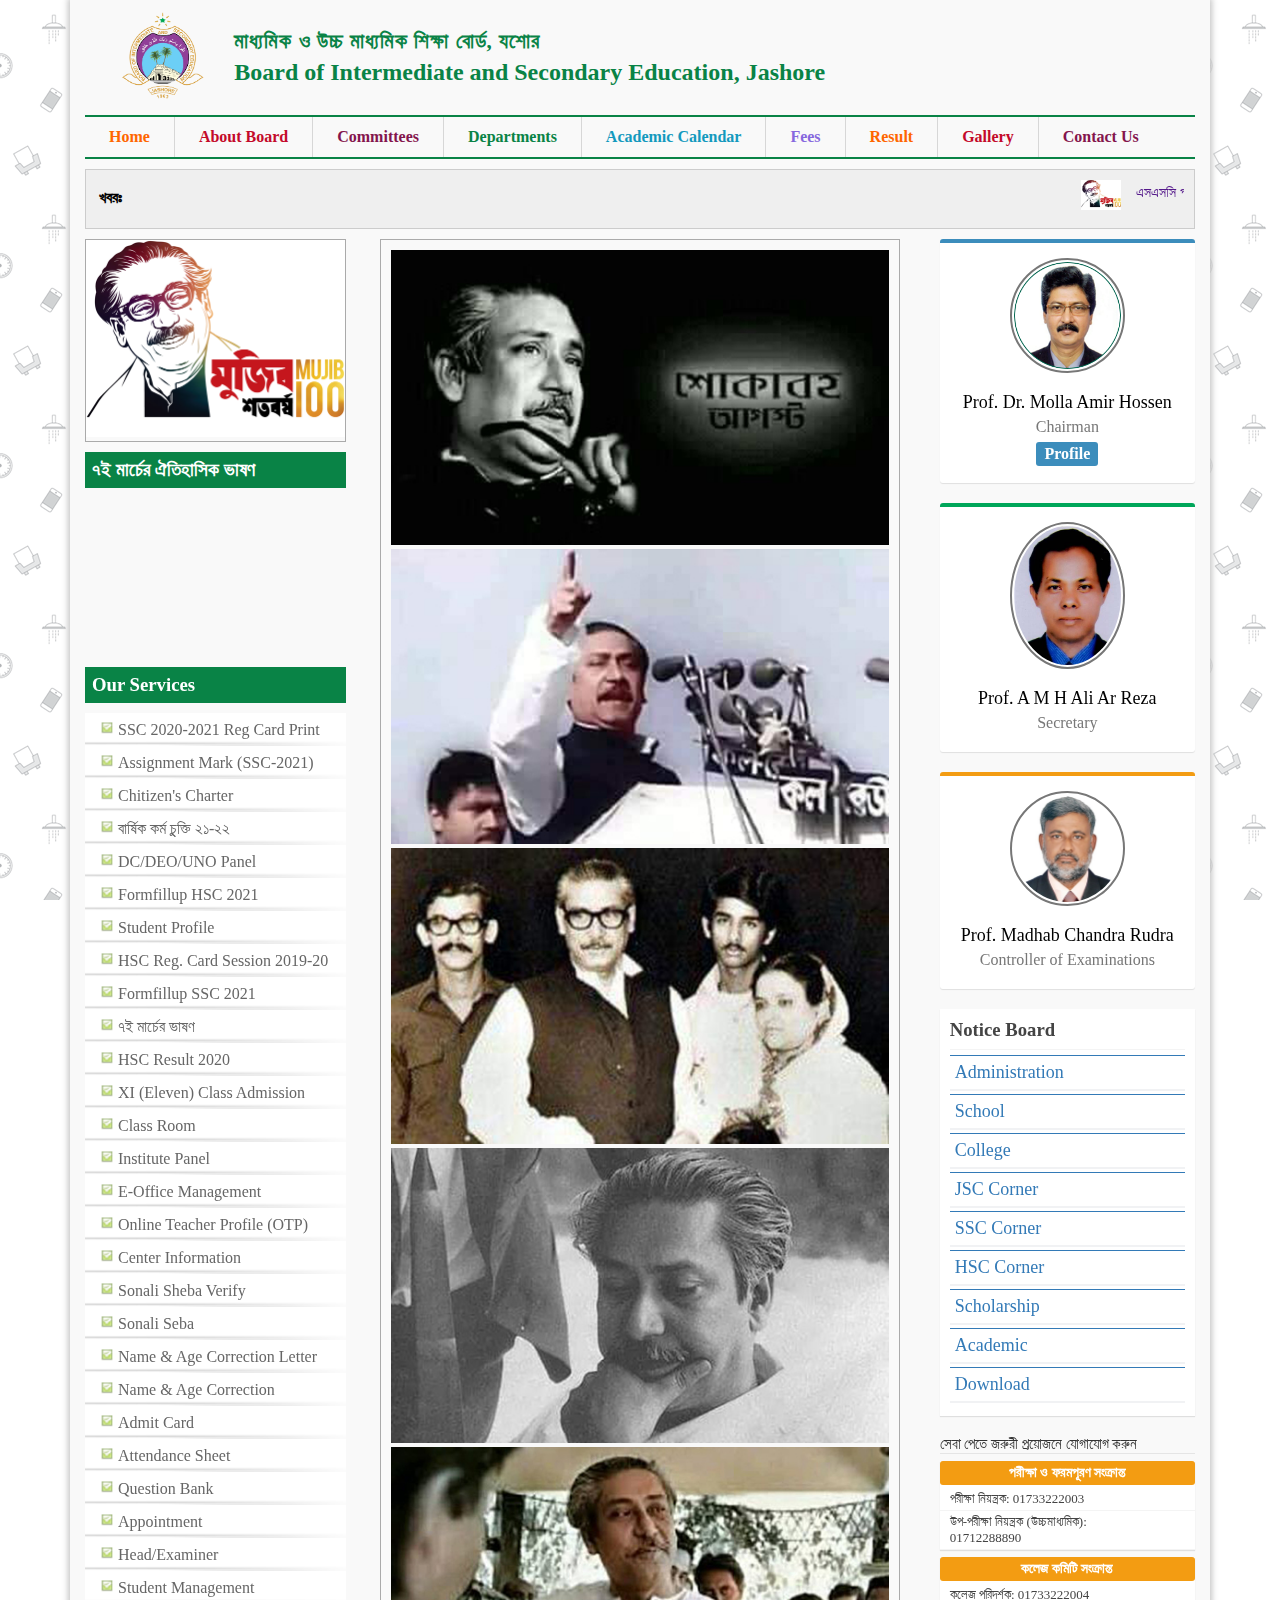
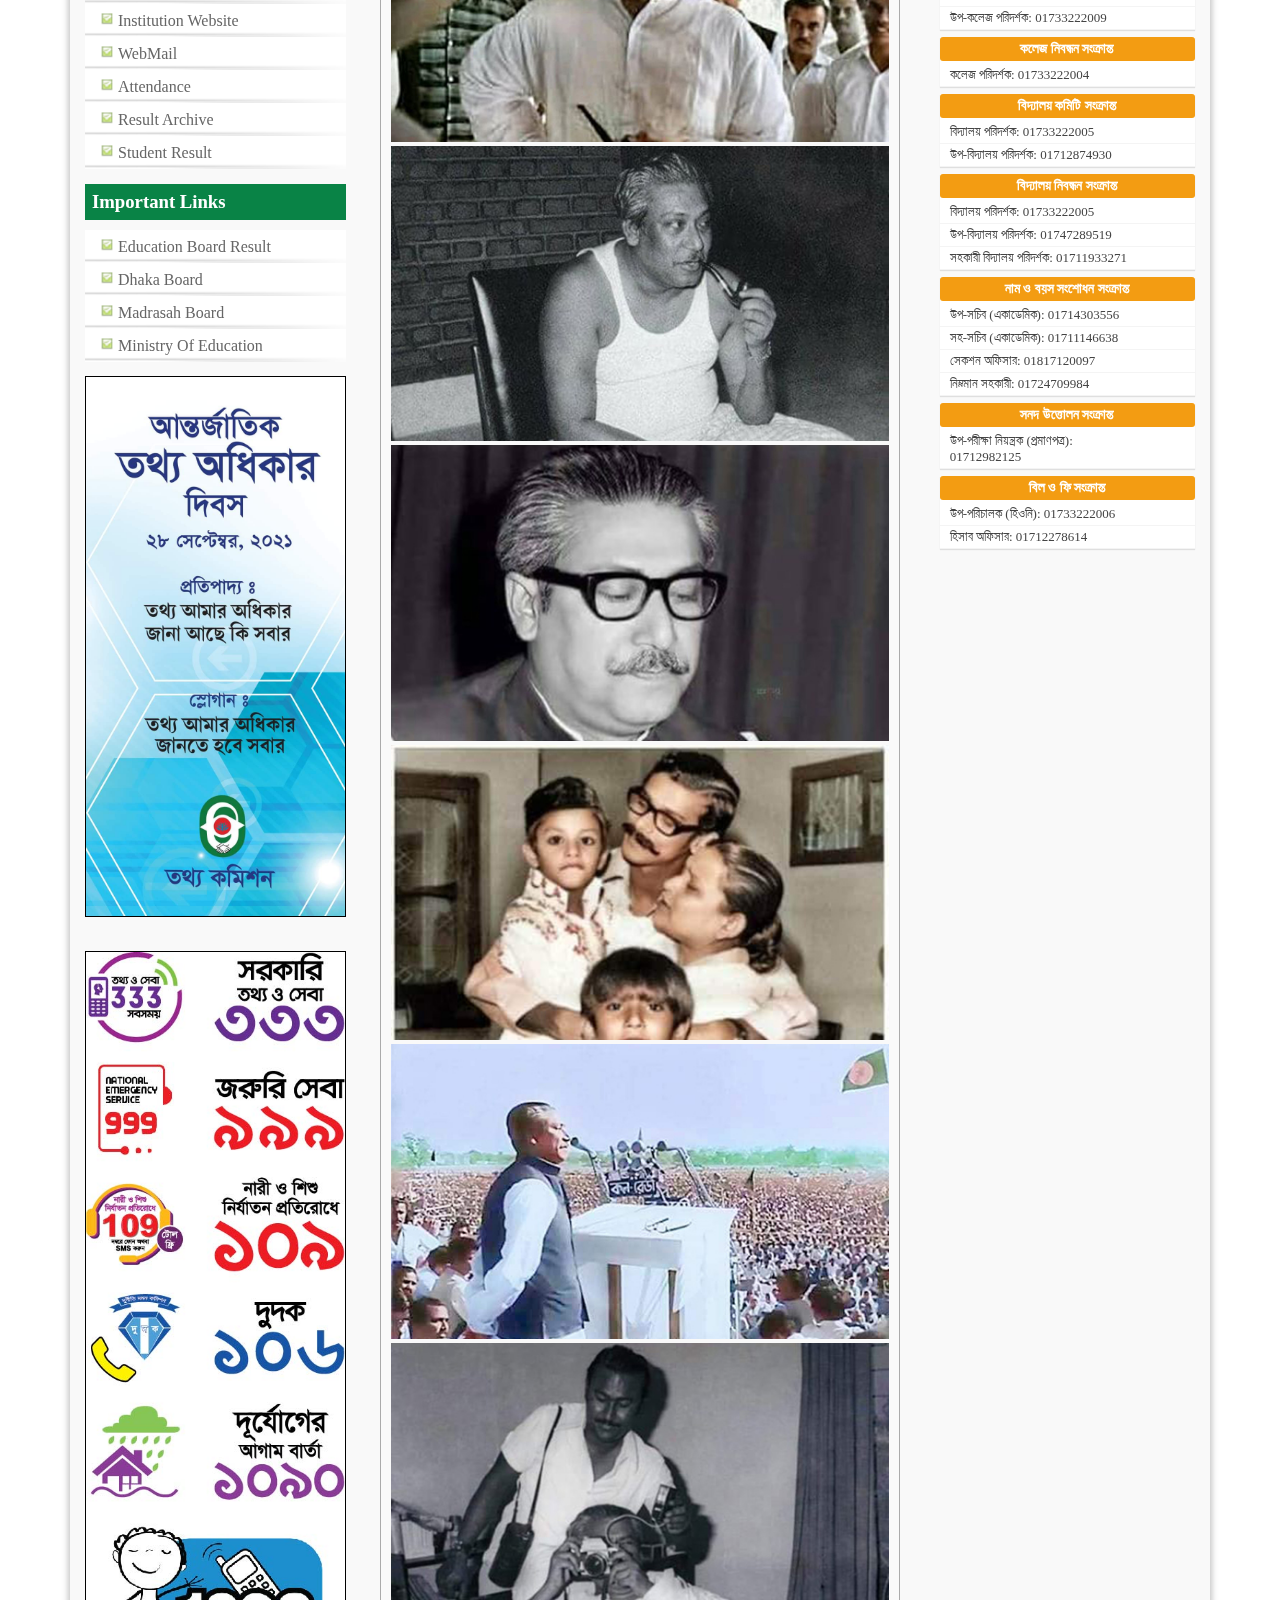
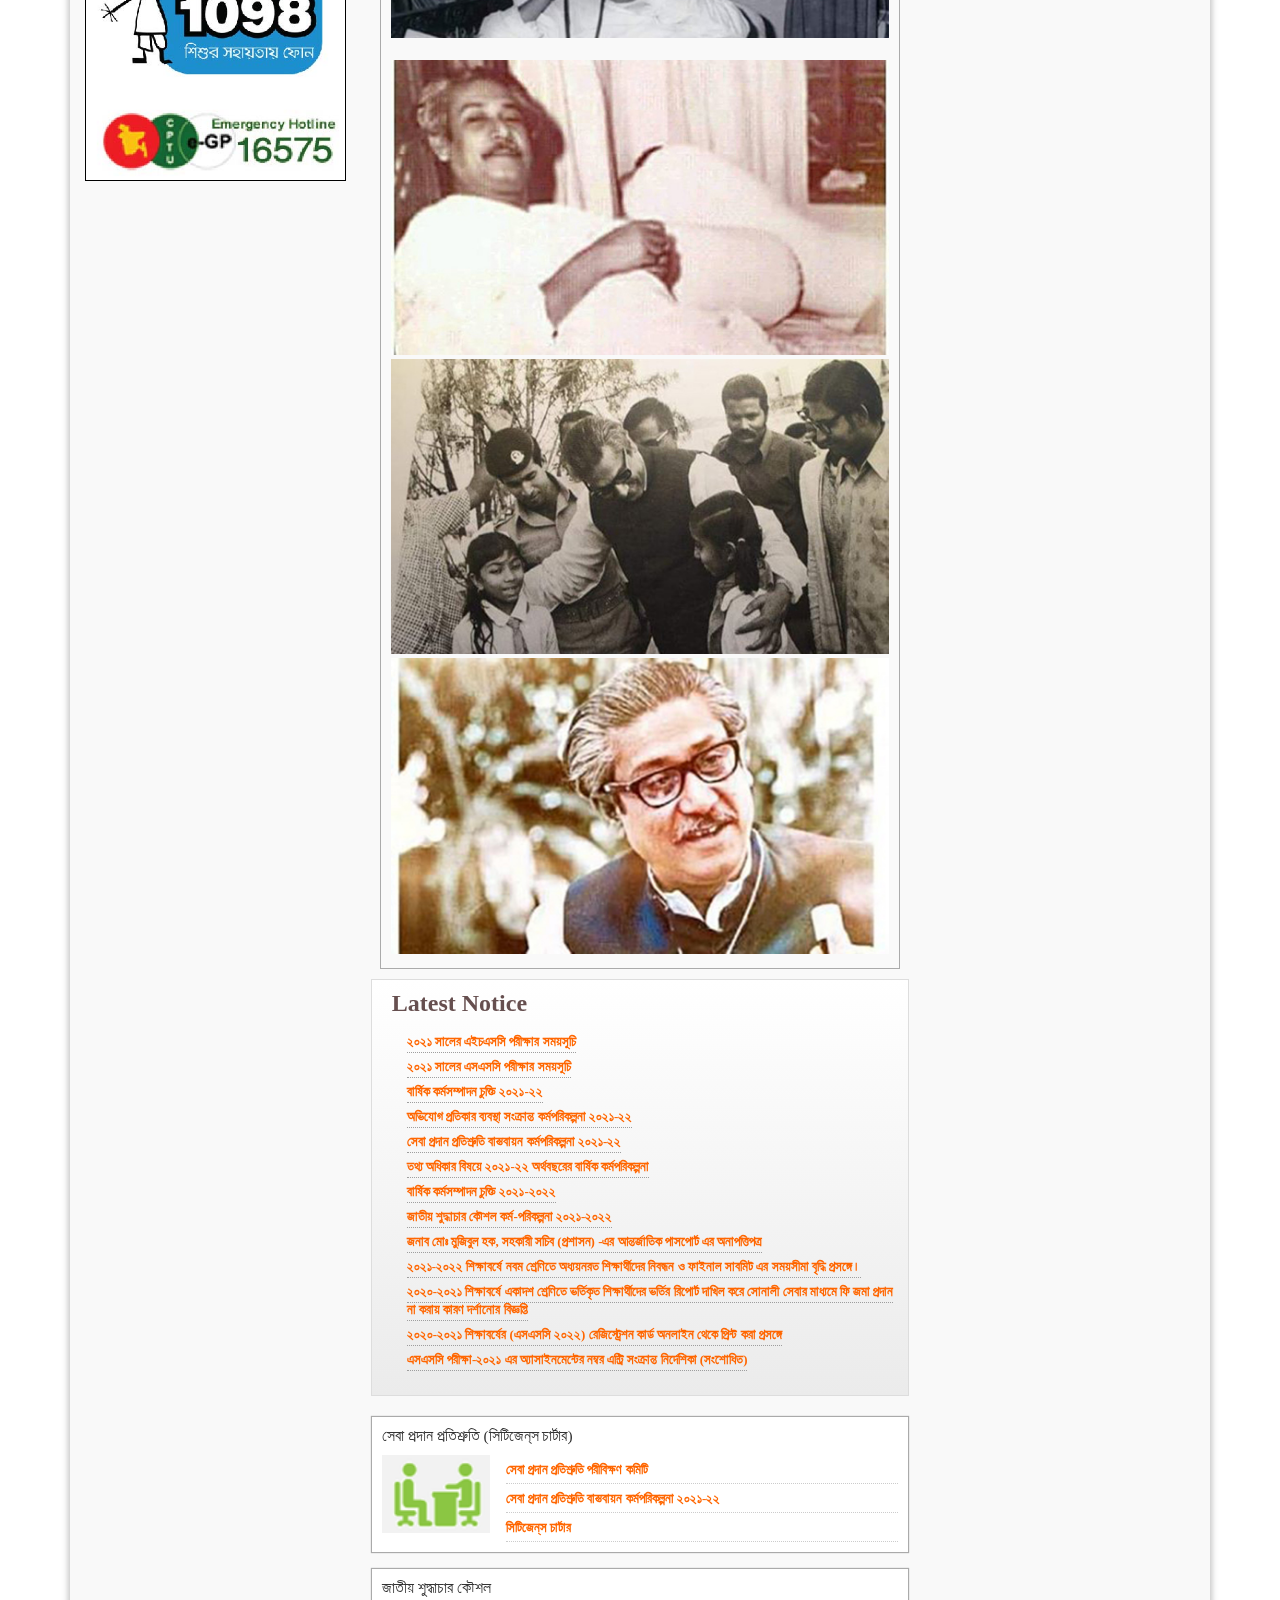
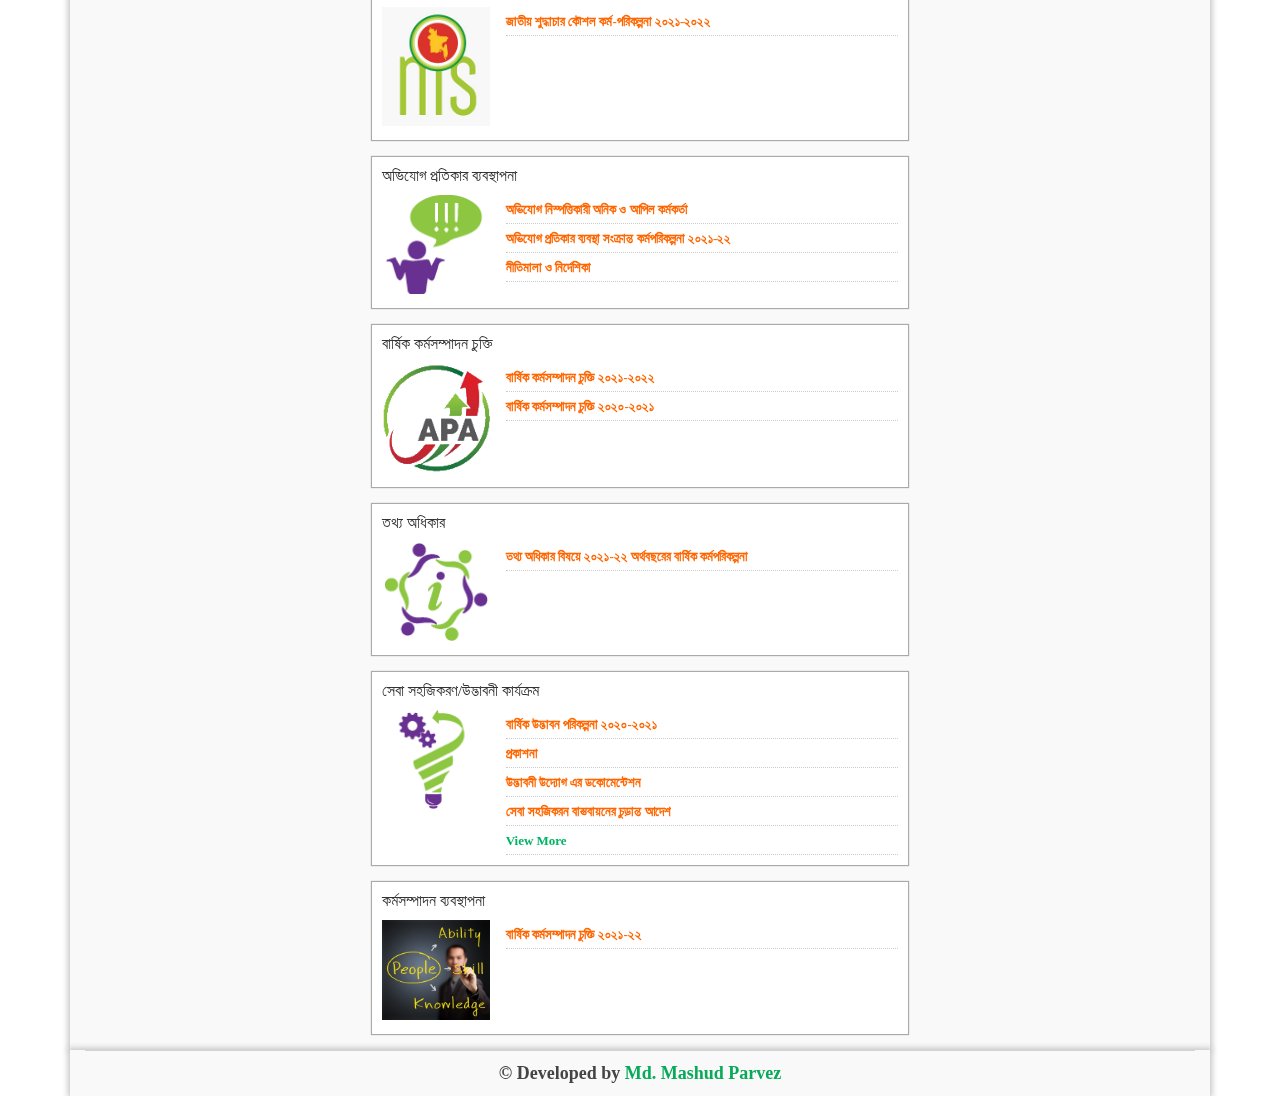
==== index.html @ 52a861c6 "Jessore-Board-Website-Clone" ====
<!DOCTYPE html>
<html lang="en">
    <head>
        <meta charset="UTF-8">
        <meta http-equiv="X-UA-Compatible" content="IE=edge">
        <meta name="viewport" content="width=device-width, initial-scale=1.0">
        <title>Jashore Board</title>
        <link rel="shortcut icon" href="images/jb_logo_new.png" type="image/x-icon">
        <link rel="stylesheet" href="https://cdnjs.cloudflare.com/ajax/libs/font-awesome/5.15.1/css/all.min.css" />
        <link rel="stylesheet" href="https://unpkg.com/swiper@7/swiper-bundle.min.css"/>
        <link rel="stylesheet" href="style.css">
        <link rel="stylesheet" href="responsive.css">
    </head>
    <body>

        <!-- Start Content area -->
        <header class="header-area">
            <div class="container">
                <div class="header-wrap">
                    <div class="header-log-area">
                        <div class="board-logo">
                            <a href=""><img src="images/jb_logo_new.png" alt=""></a>
                        </div>
                        <div class="board-logo-side-text">
                            <h2>মাধ্যমিক ও উচ্চ মাধ্যমিক শিক্ষা বোর্ড, যশোর</h2>
                            <h3>Board of Intermediate and Secondary Education, Jashore</h3>
                        </div>
                    </div>
                </div>
                <div class="mujib100-years">
                    <div class="mujib100-wrap">
                        <div class="mujib100-img">
                            <a href=""><img src="images/mujib_logo.png" alt=""></a>
                        </div>
                        <div class="mujib100-count-down">
                            <div class="single-count-mujib100">
                                <div class="count-number">
                                    <strong>00</strong>
                                </div>
                                <span>দিন</span>
                            </div>
                            <div class="single-count-mujib100">
                                <div class="count-number">
                                    <strong>00</strong>
                                </div>
                                <span>ঘন্টা</span>
                            </div>
                            <div class="single-count-mujib100">
                                <div class="count-number">
                                    <strong>00</strong>
                                </div>
                                <span>মিনিট</span>
                            </div>
                            <div class="single-count-mujib100">
                                <div class="count-number">
                                    <strong>00</strong>
                                </div>
                                <span>সেকেন্ড</span>
                            </div>
                        </div>
                    </div>
                </div>
                <div class="menu-bar">
                    <img class="menu-icon" src="images/menu-icon.png" alt="">
                    <span> মেনু নির্বাচন করুন</span>
                </div>
                <div class="nav-wrap">
                    <nav>
                        <ul class="nav-ul-main">
                            <li><a  href="" class="home-nav">Home</a></li>
                            <li class="about-li"><a href="" class="about-nav">About Board</a>
                                <ul class="history-ul">
                                    <li class="history-nav"><a href="">History</a></li>
                                    <li><a href="">Chairman's Profile</a></li>
                                    <li><a href="">Chitizen's Charter</a></li>
                                </ul>
                            </li>
                            <li class="comittee-widthless"><a href="" class="comittee-nav">Committees</a></li>
                            <li class="department-widthless"><a href="" class="departments-nav">Departments</a></li>
                            <li><a href="" class="academic-nav">Academic Calendar</a></li>
                            <li><a href="" class="fees-nav">Fees</a></li>
                            <li class="result-li"><a href="" class="result-nav">Result</a>
                                <ul class="result-ul">
                                    <li><a target="_blank" href="Education Board Bangladesh/index.html">Public Exam Result</a></li>
                                    <li><a href="">Institute Result</a></li>
                                </ul>
                            </li>
                            <li class="gallary-widthless"><a href="" class="gallary-nav">Gallery</a></li>
                            <li><a href="" class="contact-nav">Contact Us</a></li>
                        </ul>
                    </nav>
                </div>

                <!-- start marquee area -->
                <div class="marque-area">
                    <div class="single-marque">
                        <div class="strongg-khobor">
                            <strong>খবরঃ</strong>
                        </div>
                        <marquee scrollamount="5.5">
                            <img src="images/mujib_logo.png" alt="">
                            <a href=""><small>এসএসসি পরীক্ষা-২০২১ এর অ্যাসাইনমেন্টের নম্বর এন্ট্রি সংক্রান্ত নির্দেশিকা (সংশোধিত) Latest Notice এ দেয়া আছে,পরীক্ষা নিয়ন্ত্রক।</small> </a>
                            <img src="images/mujib_logo.png" alt="" ><span class="first-s-m">এইচএসসি পরীক্ষা-২০২১ এর ফরম পূরণের সময় বর্ধিত করণ বিজ্ঞপ্তি Latest Notice-এ দেয়া আছে-পরীক্ষা নিয়ন্ত্রক।</span><img src="images/mujib_logo.png" alt="" ><span class="second-s-m">২০২১ সালের এসএসসি/এইচএসসি পরীক্ষায় অংশগ্রহণকারী পরীক্ষার্থীদের ব্যবহারিক খাতা জমাদান সংক্রান্ত নির্দেশিকা Latest Notice-এ দেয়া আছে-পরীক্ষা নিয়ন্ত্রক।</span>
                        </marquee>
                    </div>
                </div>
                <!-- End marquee area -->

                <!-- Start body content area -->
                <div class="whole-body-content-wrap">
                    <div class="body-content-wrap">
                        
                        <div class="body-content-left">
                            <div class="bc-left-mujib-img">
                                <a href=""><img src="images/mujib_logo.png" alt=""></a>
                            </div>
                            <div class="march7-vashon">
                                <h3>৭ই মার্চের ঐতিহাসিক ভাষণ</h3>
                                <iframe width="100%"  src="https://www.youtube.com/embed/Uu967gl03MU" title="YouTube video player" frameborder="0" allow="accelerometer; autoplay; clipboard-write; encrypted-media; gyroscope; picture-in-picture" allowfullscreen></iframe>
                            </div>
                            <div class="our-service-left">
                                <h3>Our Services</h3>

                                <ul>
                                    <li><a href="">SSC 2020-2021 Reg Card Print</a></li>
                                    <li><a href="">Assignment Mark (SSC-2021)</a></li>
                                    <li><a href="">Chitizen's Charter</a></li>
                                    <li><a href="">বার্ষিক কর্ম চু্ক্তি ২১-২২</a></li>
                                    <li><a href="">DC/DEO/UNO Panel</a></li>
                                    <li><a href="">Formfillup HSC 2021</a></li>
                                    <li><a href="">Student Profile</a></li>
                                    <li><a href="">HSC Reg. Card Session 2019-20</a></li>
                                    <li><a href="">Formfillup SSC 2021</a></li>
                                    <li><a href="">৭ই মার্চের ভাষণ </a></li>
                                    <li><a href="">HSC Result 2020</a></li>
                                    <li><a href="">XI (Eleven) Class Admission</a></li>
                                    <li><a href="">Class Room</a></li>
                                    <li><a href="">Institute Panel</a></li>
                                    <li><a href="">E-Office Management</a></li>
                                    <li><a href="">Online Teacher Profile (OTP)</a></li>
                                    <li><a href="">Center Information</a></li>
                                    <li><a href="">Sonali Sheba Verify</a></li>
                                    <li><a href="">Sonali Seba</a></li>
                                    <li><a href="">Name & Age Correction Letter</a></li>
                                    <li><a href="">Name & Age Correction</a></li>
                                    <li><a href="">Admit Card</a></li>
                                    <li><a href="">Attendance Sheet</a></li>
                                    <li><a href="">Question Bank</a></li>
                                    <li><a href="">Appointment</a></li>
                                    <li><a href="">Head/Examiner</a></li>
                                    <li><a href="">Student Management</a></li>
                                    <li><a href="">Institution Website</a></li>
                                    <li><a href="">WebMail</a></li>
                                    <li><a href="">Attendance</a></li>
                                    <li><a href="">Result Archive</a></li>
                                    <li><a href="">Student Result</a></li>

                                </ul>
                            </div>
                            <div class="important-link-left">
                                <h3>Important Links</h3>
                                <ul>
                                    <li><a target="_blank" href="Education Board Bangladesh/index.html">Education Board Result</a></li>
                                    <li><a href="">Dhaka Board</a></li>
                                    <li><a href="">Madrasah Board</a></li>
                                    <li><a href="">Ministry Of Education</a></li>
                                </ul>
                            </div>
                            <div class="info-calling-left">
                                <div class="info-calling-wrap">
                                    <div class="single-info-call">
                                        <img src="images/information.jpg" alt="">
                                    </div>
                                    <div class="single-info-call">
                                        <img src="images/call_center.jpg" alt="">
                                    </div>
                                </div>
                            </div>
                        </div>
                        <div class="body-content-middle">
                            <!-- swipper area -->
                            <div class="swiper-js-wrap">
                                <div class="swiper">
                                    <!-- Additional required wrapper -->
                                    <div class="swiper-wrapper">
                                    <!-- Slides -->
                                        <div class="swiper-slide"><img src="images/201.jpg" alt=""></div>
                                        <div class="swiper-slide"><img src="images/202.jpg" alt=""></div>
                                        <div class="swiper-slide"><img src="images/203.jpg" alt=""></div>
                                        <div class="swiper-slide"><img src="images/204.jpg" alt=""></div>
                                        <div class="swiper-slide"><img src="images/205.jpg" alt=""></div>
                                        <div class="swiper-slide"><img src="images/206.jpg" alt=""></div>
                                        <div class="swiper-slide"><img src="images/207.jpg" alt=""></div>
                                        <div class="swiper-slide"><img src="images/208.jpg" alt=""></div>
                                        <div class="swiper-slide"><img src="images/209.jpg" alt=""></div>
                                        <div class="swiper-slide"><img src="images/210.jpg" alt=""></div>
                                        <div class="swiper-slide"><img src="images/211.jpg" alt=""></div>
                                        <div class="swiper-slide"><img src="images/212.jpg" alt=""></div>
                                        <div class="swiper-slide"><img src="images/213.jpg" alt=""></div>
                                        <div class="swiper-slide"><img src="images/214.jpg" alt=""></div>
                                    </div>
                                    <!-- If we need pagination -->
                                    <div class="swiper-pagination"></div>
                                
                                    <!-- If we need navigation buttons -->
                                    <div class="swiper-button-prev"></div>
                                    <div class="swiper-button-next"></div>
                                
                                    <!-- If we need scrollbar -->
                                    <div class="swiper-scrollbar"></div>
                                </div>
                            </div>

                            <!-- notice board area -->
                            <div class="notice-board-section">
                                <h3>Latest Notice</h3>
                                <div class="notice-board-part">
                                    <ul>
                                        <li><a href="">২০২১ সালের এইচএসসি পরীক্ষার সময়সূচি</a></li>
                                        <li><a href="">২০২১ সালের এসএসসি পরীক্ষার সময়সূচি</a></li>
                                        <li><a href="">বার্ষিক কর্মসম্পাদন চুক্তি ২০২১-২২</a></li>
                                        <li><a href="">অভিযোগ প্রতিকার ব্যবস্থা সংক্রান্ত কর্মপরিকল্পনা ২০২১-২২</a></li>
                                        <li><a href="">সেবা প্রদান প্রতিশ্রুতি বাস্তবায়ন কর্মপরিকল্পনা ২০২১-২২</a></li>
                                        <li><a href="">তথ্য অধিকার বিষয়ে ২০২১-২২ অর্থবছরের বার্ষিক কর্মপরিকল্পনা</a></li>
                                        <li><a href="">বার্ষিক কর্মসম্পাদন চুক্তি ২০২১-২০২২</a></li>
                                        <li><a href="">জাতীয় শুদ্ধাচার কৌশল কর্ম-পরিকল্পনা ২০২১-২০২২</a></li>
                                        <li><a href="">জনাব মোঃ মুজিবুল হক, সহকারী সচিব (প্রশাসন) -এর আন্তর্জাতিক পাসপোর্ট এর অনাপত্তিপত্র</a></li>
                                        <li><a href="">২০২১-২০২২ শিক্ষাবর্ষে নবম শ্রেণিতে অধ্যয়নরত শিক্ষার্থীদের নিবন্ধন ও ফাইনাল সাবমিট এর সময়সীমা বৃদ্ধি প্রসঙ্গে।</a></li>
                                        <li><a href="">২০২০-২০২১ শিক্ষাবর্ষে একাদশ শ্রেণিতে ভর্তিকৃত শিক্ষার্থীদের ভর্তির রিপোর্ট দাখিল করে সোনালী সেবার মাধ্যমে ফি জমা প্রদান না করায় কারণ দর্শানোর বিজ্ঞপ্তি</a></li>
                                        <li><a href="">২০২০-২০২১ শিক্ষাবর্ষের (এসএসসি ২০২২) রেজিস্ট্রেশন কার্ড অনলাইন থেকে প্রিন্ট করা প্রসঙ্গে</a></li>
                                        <li><a href="">এসএসসি পরীক্ষা-২০২১ এর অ্যাসাইনমেন্টের নম্বর এন্ট্রি সংক্রান্ত নির্দেশিকা (সংশোধিত)</a></li>
                                        <li><a href="">এইচএসসি পরীক্ষা-২০২১ এর ফরম পূরণের সময় বর্ধিত করণ বিজ্ঞপ্তি।</a></li>
                                        <li><a href="">নিম্নমাধ্যমিক, মাধ্যমিক ও উচ্চমাধ্যমিক স্তরের ম্যানেজিং কমিটি/গভর্নিংবডি গঠন ও নির্বাচন সংক্রান্ত বিজ্ঞপ্তি</a></li>
                                        <li><a href="">যশোর শিক্ষা বোর্ডের অনলাইন Classroom-এ প্রত্যেক শিক্ষককে প্রতিমাসে কমপক্ষে ০৫(পাঁচ)টি ভিডিয়ো ক্লাস আপলোড করা প্রসঙ্গে</a></li>
                                        <li><a href="">১২-০৯-২০২১ তারিখ হতে শিক্ষা প্রতিষ্ঠানে পুনরায় ক্লাস চালু হওয়ার প্রেক্ষিতে স্বাস্থ্যবিধি পালন সংক্রান্ত নির্দেশনা</a></li>
                                        <li><a href="">জনাব মোঃ ইউসুফ কবীর, সাধারণ কর্মচারী -এর আন্তর্জাতিক পাসপোর্ট প্রদানের এর অনাপত্তিপত্র</a></li>
                                        <li><a href="">যশোর জেলার কেশবপুর উপজেলার বুরুলি মাধ্যমিক বিদ্যালয়ের এডহক কমিটি গঠনের অনুমতি প্রসঙ্গে</a></li>
                                        <li><a href="">২০২০-২০২১ শিক্ষাবর্ষে একাদশ শ্রেণিতে ভর্তিকৃত শিক্ষার্থীদের বিষয়/শাখা পরিবর্তন সংক্রান্ত বিজ্ঞপ্তি</a></li>
                                        <li><a href="">পত্র প্রত্যাহার প্রসঙ্গে</a></li>
                                        <li><a href="">পত্র প্রত্যাহার প্রসঙ্গে</a></li>
                                        <li><a href="">Online Student Profile আপডেটকরণের সময়সীমা বৃদ্ধিকরণ প্রসঙ্গে</a></li>
                                        <li><a href="">কাঞ্চননগর মডেল স্কুল এন্ড কলেজ (EIIN : ১১৬৪৭০)
                                            ঝিনাইদহ সদর, ঝিনাইদহ-এর এডহক কমিটি</a></li>
                                        <li><a href="">২০২১ সালের এইচএসসি পরীক্ষায় অংশগ্রহণকারী পরীক্ষার্থীদের ব্যবহারিক খাতা জমাদান সংক্রান্ত নির্দেশিকা</a></li>
                                        <li><a href="">২০২১ সালের এসএসসি পরীক্ষায় অংশগ্রহণকারী পরীক্ষার্থীদের ব্যবহারিক খাতা জমাদান সংক্রান্ত নির্দেশিকা</a></li>
                                        <li><a href="">২০২১ সালের এসএসসি/সমমান ও এইচএসসি/সমমান পরীক্ষার্থীদের অ্যাসাইনমেন্ট জমাদান সংক্রান্ত বিজ্ঞপ্তি</a></li>
                                        <li><a href="">এডহক কমিটিতে শিক্ষক প্রতিনিধি এবং অভিভাবক প্রতিনিধি মনোনয়ন বিষয়ে নতুন পদ্ধতি অনুসরণ প্রসঙ্গে</a></li>
                                        <li><a href="">২০২০-২০২১ শিক্ষাবর্ষে একাদশ শ্রেণিতে অধ্যয়নরত শিক্ষার্থীদের ছাড়পত্রের মাধ্যমে ভর্তি সংক্রান্ত বিজ্ঞপ্তি</a></li>
                                        <li><a href="">মুজিব বর্ষ উপলক্ষে ‘বঙ্গবন্ধু দিনপঞ্জি-২০২১’ প্রচার ও বিতরণ প্রসঙ্গে</a></li>
                                        <li><a href="">বেসরকারি শিক্ষা প্রতিষ্ঠানে কমিটি কোনো কারণে স্থগিত থাকলে বা সভাপতি না থাকলে বেতন-ভাতা উত্তোলন প্রসঙ্গে শিক্ষা মন্ত্রণালয়ের আদেশ</a></li>
                                        <li><a href="">৬ষ্ঠ ও ৯ম শ্রেণিতে ভর্তির সময় শিক্ষার্থীর সকল তথ্যের সাথে শিক্ষা বোর্ড হতে প্রাপ্ত অনলাইন আইডি লিপিবন্ধকরণ সংক্রান্ত জরুরি বিজ্ঞপ্তি।</a></li>
                                        <li><a href="">অষ্টম, নবম ও দশম শ্রেণির শিক্ষার্থীদের নিজ বোর্ড ও অন্য বোর্ডে ETC কার্যক্রমের মাধ্যমে ছাড়পত্র প্রদান সংক্রান্ত জরুরি বিজ্ঞপ্তি</a></li>
                                        <li><a href="">বোর্ডের আওতাধীন সকল শিক্ষা প্রতিষ্ঠান প্রধানকে স্ব-স্ব প্রতিষ্ঠানের সকল বিষয়ের অনলাইন ক্লাস রুটিন প্রতিষ্ঠানের ওয়েবসাইট ও সামাজিক যোগাযোগ মাধ্যমে প্রকাশ ও রুটিন অনুযায়ী ক্লাশ পরিচালনার নির্দেশ সম্বলিত জরুরী বিজ্ঞপ্তি।</a></li>
                                        <li><a href="">২০২০-২০২১ শিক্ষাবর্ষ থেকে একাদশ-দ্বাদশ শ্রেণির বাংলা প্রথম পত্র “সাহিত্যপাঠ' পাঠ্যপুস্তকের সিলেবাস</a></li>
                                        <li><a href="">শিক্ষক-কর্মচারীগণের বেতন, সাময়িক বরখাস্ত ও চূড়ান্ত বরখাস্তের নির্দেশনা সম্বলিত জরুরি বিজ্ঞপ্তি</a></li>
                                        <li><a href="">কোভিড-১৯ এর কারণে বিদ্যালয়ের একজন শিক্ষকের অধীনে ২০-২৫ জন শিক্ষার্থীর সমন্বয়ে দল গঠন করে অনলাইন ক্লাশ পরিচালনা ও পড়াশুনার অগ্রগতির ব্যাবস্থা নিশ্চিতকরণের জন্য জরুরি বিজ্ঞপ্তি।</a></li>
                                        <li><a href="">এস.এস.সি-২০২০ বৃত্তি তালিকা</a></li>
                                    </ul>
                                </div>
                            </div>

                            <!-- service section -->
                            <div class="service-section">
                                <div class="single-service">
                                    <div class="single-service-box-wrap"></div>
                                        <div class="single-service-box">
                                            <h4>সেবা প্রদান প্রতিশ্রুতি (সিটিজেন্‌স চার্টার)</h4>
                                            <div class="s-wraper-box">
                                                <div class="single-service-img">
                                                    <img src="images/11.png" alt="">
                                                </div>
                                                <div class="single-service-notice">
                                                    <ul>
                                                        <li><a href="">সেবা প্রদান প্রতিশ্রুতি পরীবিক্ষণ কমিটি</a></li>
                                                        <li><a href="">সেবা প্রদান প্রতিশ্রুতি বাস্তবায়ন কর্মপরিকল্পনা ২০২১-২২</a></li>
                                                        <li><a href="">সিটিজেন্‌স চার্টার</a></li>
                                                    </ul>
                                                </div>
                                            </div>
                                        </div>
                                        <div class="single-service-box">
                                            <h4>জাতীয় শুদ্ধাচার কৌশল</h4>
                                            <div class="s-wraper-box">
                                                <div class="single-service-img">
                                                    <img src="images/12.png" alt="">
                                                </div>
                                                <div class="single-service-notice">
                                                    <ul>
                                                        <li><a href="">জাতীয় শুদ্ধাচার কৌশল কর্ম-পরিকল্পনা ২০২১-২০২২</a></li>
                                                    </ul>
                                                </div>
                                            </div>
                                        </div>
                                        <div class="single-service-box">
                                            <h4>অভিযোগ প্রতিকার ব্যবস্থাপনা</h4>
                                            <div class="s-wraper-box">
                                                <div class="single-service-img">
                                                    <img src="images/13.png" alt="">
                                                </div>
                                                <div class="single-service-notice">
                                                    <ul>
                                                        <li><a href="">অভিযোগ নিস্পত্তিকারী অনিক ও আপিল কর্মকর্তা</a></li>
                                                        <li><a href="">অভিযোগ প্রতিকার ব্যবস্থা সংক্রান্ত কর্মপরিকল্পনা ২০২১-২২</a></li>
                                                        <li><a href="">নীতিমালা ও নির্দেশিকা</a></li>
                                                    </ul>
                                                </div>
                                            </div> 
                                        </div>
                                        <div class="single-service-box">
                                            <h4>বার্ষিক কর্মসম্পাদন চুক্তি </h4>
                                            <div class="s-wraper-box">
                                                <div class="single-service-img">
                                                    <img src="images/14.png" alt="">
                                                </div>
                                                <div class="single-service-notice">
                                                    <ul>
                                                        <li><a href="">বার্ষিক কর্মসম্পাদন চুক্তি ২০২১-২০২২</a></li>
                                                        <li><a href="">বার্ষিক কর্মসম্পাদন চুক্তি ২০২০-২০২১</a></li>
                                                    </ul>
                                                </div>
                                            </div>
                                        </div>
                                        <div class="single-service-box">
                                            <h4>তথ্য অধিকার</h4>
                                            <div class="s-wraper-box">
                                                <div class="single-service-img">
                                                    <img src="images/15.png" alt="">
                                                </div>
                                                <div class="single-service-notice">
                                                    <ul>
                                                        <li><a href="">তথ্য অধিকার বিষয়ে ২০২১-২২ অর্থবছরের বার্ষিক কর্মপরিকল্পনা</a></li>
                                                    
                                                    </ul>
                                                </div>
                                            </div>
                                        </div>
                                        <div class="single-service-box">
                                            <h4>সেবা সহজিকরণ/উদ্ভাবনী কার্যক্রম </h4>
                                            <div class="s-wraper-box">
                                                <div class="single-service-img">
                                                    <img src="images/16.png" alt="">
                                                </div>
                                                <div class="single-service-notice">
                                                    <ul>
                                                        <li><a href="">বার্ষিক উদ্ভাবন পরিকল্পনা ২০২০-২০২১</a></li>
                                                        <li><a href="">প্রকাশনা</a></li>
                                                        <li><a href="">উদ্ভাবনী উদ্যোগ এর ডকোমেন্টেশন</a></li>
                                                        <li><a href="">সেবা সহজিকরন বাস্তবায়নের চুড়ান্ত  আদেশ</a></li>
                                                        <li class="view-more"><a href="">View More</a></li>
                                                    </ul>
                                                </div>
                                            </div>
                                        </div>
                                        <div class="single-service-box">
                                            <h4>কর্মসম্পাদন ব্যবস্থাপনা</h4>
                                            <div class="s-wraper-box">
                                                <div class="single-service-img">
                                                    <img src="images/17.png" alt="">
                                                </div>
                                                <div class="single-service-notice">
                                                    <ul>
                                                        <li><a href="">বার্ষিক কর্মসম্পাদন চুক্তি ২০২১-২২</a></li>
                                                    </ul>
                                                </div>
                                            </div>
                                        </div>
                                    </div>
                                </div>
                            </div>
                        </div>
                        <div class="body-content-right">
                            <!-- box person area -->
                            <div class="box-person-wrap">
                                <div class="right-single-box-person">
                                    <div class="single-right-box-person-img">
                                        <img src="images/img-3.png" alt="">
                                    </div>
                                    <div class="single-right-box-person-text">
                                        <p>Prof. Dr. Molla Amir Hossen</p>
                                        <span>Chairman</span>
                                        <a href="">Profile</a>
                                    </div>
                                </div>
                                <div class="right-single-box-person secratary">
                                    <div class="single-right-box-person-img">
                                        <img src="images/secretary_2019.jpg" alt="">
                                    </div>
                                    <div class="single-right-box-person-text">
                                        <p>Prof. A M H Ali Ar Reza</p>
                                        <span>Secretary</span>
                                    </div>
                                </div>
                                <div class="right-single-box-person controller">
                                    <div class="single-right-box-person-img">
                                        <img src="images/img-21.png" alt="">
                                    </div>
                                    <div class="single-right-box-person-text">
                                        <p>Prof. Madhab Chandra Rudra</p>
                                        <span>Controller of Examinations</span>
                                    </div>
                                </div>
                            </div>

                            <!-- right-side-notice-heading -->

                            <div class="right-side-heading-notice-area">
                                <div class="right-heading-notice-wrap">
                                    <h3>Notice Board</h3>
                                    <div class="single-right-heading-notice">
                                        <h4><a href="">Administration</a></h4>
                                    </div>
                                    <div class="single-right-heading-notice">
                                        <h4><a href="">School</a></h4>
                                    </div>
                                    <div class="single-right-heading-notice">
                                        <h4><a href="">College</a></h4>
                                    </div>
                                    <div class="single-right-heading-notice">
                                        <h4><a href="">JSC Corner</a></h4>
                                    </div>
                                    <div class="single-right-heading-notice">
                                        <h4><a href="">SSC Corner</a></h4>
                                    </div>
                                    <div class="single-right-heading-notice">
                                        <h4><a href="">HSC Corner</a></h4>
                                    </div>
                                    <div class="single-right-heading-notice">
                                        <h4><a href="">Scholarship</a></h4>
                                    </div>
                                    <div class="single-right-heading-notice">
                                        <h4><a href="">Academic</a></h4>
                                    </div>
                                    <div class="single-right-heading-notice">
                                        <h4><a href="">Download</a></h4>
                                    </div>
                                </div>
                            </div>

                            <!-- right-side -contact area -->

                            <div class="contact-area">
                                <div class="contact-area-wrap">
                                    <h2>সেবা পেতে জরুরী প্রয়োজনে যোগাযোগ করুন</h2>
                                    <div class="single-contact">
                                        <h4>পরীক্ষা ও ফরমপূরণ সংক্রান্ত</h4>
                                        <p>পরীক্ষা নিয়ন্ত্রক: 01733222003</p>
                                        <p>উপ-পরীক্ষা নিয়ন্ত্রক (উচ্চমাধ্যমিক): <br> 01712288890</p>
                                    </div>
                                    <div class="single-contact">
                                        <h4>কলেজ কমিটি সংক্রান্ত</h4>
                                        <p>কলেজ পরিদর্শক: 01733222004</p>
                                        <p>উপ-কলেজ পরিদর্শক: 01733222009</p>
                                    </div>
                                    <div class="single-contact">
                                        <h4>কলেজ নিবন্ধন সংক্রান্ত</h4>
                                        <p>কলেজ পরিদর্শক: 01733222004</p>
                                    </div>
                                    <div class="single-contact">
                                        <h4>বিদ্যালয় কমিটি সংক্রান্ত</h4>
                                        <p> বিদ্যালয় পরিদর্শক: 01733222005</p>
                                        <p> উপ-বিদ্যালয় পরিদর্শক: 01712874930</p>
                                    </div>
                                    <div class="single-contact">
                                        <h4>বিদ্যালয় নিবন্ধন সংক্রান্ত</h4>
                                        <p>বিদ্যালয় পরিদর্শক: 01733222005</p>
                                        <p>উপ-বিদ্যালয় পরিদর্শক: 01747289519</p>
                                        <p>সহকারী বিদ্যালয় পরিদর্শক: 01711933271</p>
                                    </div>
                                    <div class="single-contact">
                                        <h4>নাম ও বয়স সংশোধন সংক্রান্ত</h4>
                                        <p>উপ-সচিব (একাডেমিক): 01714303556</p>
                                        <p>সহ-সচিব (একাডেমিক): 01711146638</p>
                                        <p>সেকশন অফিসার: 01817120097</p>
                                        <p>নিম্নমান সহকারী: 01724709984</p>
                                    </div>
                                    <div class="single-contact">
                                        <h4>সনদ উত্তোলন সংক্রান্ত</h4>
                                        <p> উপ-পরীক্ষা নিয়ন্ত্রক (প্রমাণপত্র): <br> 01712982125</p>
                                    </div>
                                    <div class="single-contact">
                                        <h4>বিল ও ফি সংক্রান্ত</h4>
                                        <p>উপ-পরিচালক (হিওনি): 01733222006</p>
                                        <p>হিসাব অফিসার: 01712278614</p>
                                    </div>
                                </div>
                            </div>
                        </div>
                    </div>
                </div>
                <!-- End body content area -->

                <!-- footer area -->
                <footer class="footer-area">
                    <div class="container">
                        <div class="footer-wrap">
                            <a target="_blank" href="https://www.linkedin.com/in/md-mashud-parvez/">
                                <p>&copy; Developed by <span> Md. Mashud Parvez</span></p>
                            </a>
                        </div>
                    </div>
                </footer>
            </div>
        </header>



        <!-- End Content area -->

        <!-- javasript area -->
        <script src="https://unpkg.com/swiper@7/swiper-bundle.min.js"></script>
        <script src="index.js"></script>
    </body>
</html>

<!-- scrollamount="3" onmouseover="this.scrollAmount = 0" onmouseout="this.scrollAmount = 3" behavior="" direction="" -->
---- style.css ----
* {
    margin: 0;
    padding: 0;
    box-sizing: border-box;
}

::before,
::after {
    box-sizing: border-box;
} 

.container {
    max-width: 1140px;
    padding: 0px 15px;
    margin: auto;
    background-color: #f9f9f9;
    box-shadow: 0 0 6px 2px #c5c5c5;
}

a {
    text-decoration: none;
}

li {
    list-style: none;
}

body {
    background: url('images/bodybg1.png');
    background-attachment: fixed;
}

/* html,
body {
    overflow-x: hidden;
} */


/*----------------- header area------------------ */

.header-log-area {
    display: flex;
    flex-wrap: wrap;
    padding: 10px 0;
    align-items: center;
    border-bottom: 2px solid #098346;
}

.board-logo {
    display: flex;
    flex-wrap: wrap;
    width: 10%;
    margin: 0 1%;
    padding-left: 25px;
}

.board-logo img {
    width: 85px;
}

.board-logo-side-text {
    width: 86%;
    margin: 0 1%;
    padding-left: 5px;
}

.board-logo-side-text h2 {
    font-family: inherit;
    color: #098346;
    margin-bottom: 5px;
    font-size: 21px;
    letter-spacing: 1px;
}

.board-logo-side-text h3 {
    font-size: 24px;
    font-weight: bold;
    color: #098346;
}


/* nav area */


.nav-wrap {
    border-bottom: 2px solid #098346;
}

nav > ul {
    margin: 0;
    padding: 0;
    list-style: none;
    display: flex;
    
    
}

nav > ul > li {
    border-right: 1px solid #d7d7d7;
    position: relative;
    transition: 1s;
    z-index: 999;
}

nav ul li:last-child {
    border-right: none;
}

ul.history-ul {
    display: flex;
    flex-direction: column;
    position: absolute;
    background: #fff;
    left: 0;
    top: 130%;
    width: 165px;
    padding: 2px 0;
    border: 1px solid #ddd;
    border-top: none;
    transform-origin: bottom;
    transform:scaleY(0) !important;
    visibility: hidden;
    opacity: 0;
    transition: .5s;
}

ul.result-ul {
    display: flex;
    flex-direction: column;
    position: absolute;
    background: #fff;
    left: 0;
    top: 130%;
    width: 165px;
    padding: 2px 0;
    border: 1px solid #ddd;
    border-top: none;
    transform-origin: bottom;
    transform:scaleY(0) !important;
    visibility: hidden;
    opacity: 0;
    transition: .5s;
}

nav > ul > li > a {
    display: block;
    padding: 11px 24px;
    font-size: 16px;
    text-decoration: none;
    text-transform: capitalize;
    font-weight: 600;
    transition: .5s;
}

nav > ul > li > ul > li {
    border-bottom: 1px dashed #ddd;
}

nav > ul > li > ul > li a{
    padding: 8px 0;
    
    padding-left: 10px;
    display: block;
}

nav > ul > li > ul > li:last-child {
    border-bottom: none;
    padding-bottom: none;
}

a.home-nav {
    color: #ff6600;
    transition: .3s;
}

a.home-nav:hover {
    background: #ff6600;
    color: #fff;
}



a.about-nav {
    color: #c40a2a;
    transition: .3s;
}

.about-li:hover {
    background: #c40a2a ;
    color: #fff;
}

.about-li:hover a {
    color: #fff;
}

ul.history-ul li a {
    color: #000 !important;
}

ul.history-ul li:hover a {
    color: #c40a2a !important;
}

a.comittee-nav {
    color: #84154d;
    transition: .3s;
}

a.comittee-nav:hover {
    background: #84154d;
    color: #fff;
}

a.departments-nav {
    color: #098346;
    transition: .3s;
}

a.departments-nav:hover {
    background: #098346;
    color: #fff;
}

a.academic-nav {
    color: #1399be;
    transition: .3s;
}

a.academic-nav:hover {
    background: #1399be;
    color: #fff;
}

a.fees-nav {
    color: #8768de;
    transition: .3s;
}

a.fees-nav:hover {
    background: #8768de;
    color: #fff;
}

a.result-nav {
    color: #ff6600;
    transition: .3s;
}

/* a.result-nav:hover {
    background: #ff6600;
    color: #fff;
} */


.result-li:hover {
    background: #ff6600 ;
    color: #fff;
}

.result-li:hover a {
    color: #fff;
}

ul.result-ul li a {
    color: #000 !important;
}

ul.result-ul li:hover a {
    color: #ff6600 !important;
}


a.gallary-nav {
    color: #c40a2a;
    transition: .3s;
}

a.gallary-nav:hover {
    background: #c40a2a;
    color: #fff;
}

a.contact-nav {
    color: #84154d;
    transition: .3s;
}

a.contact-nav:hover {
    background: #84154d;
    color: #fff;
}

ul.history-ul {
    border-top: 5px solid #c40a2a;
    transition: .4s !important;
    
}

nav > ul > li:hover ul.history-ul {
    visibility: visible;
    top: 100%;
    opacity: 1;
    transform: scaleY(1) !important;
   
}

nav > ul > li:hover ul.result-ul {
    visibility: visible;
    top: 100%;
    opacity: 1;
    transform: scaleY(1) !important;
    
}

ul.history-ul li:hover a {
    color: #c40a2a;
}


ul.result-ul {
    border-top: 5px solid #ff6600;
    transition: .3s !important;
}

ul.result-ul li:hover a {
    color: #ff6600;
}

/* marque area */

.marque-area {
    background-color: #EFEFEF;
    border: 1px solid #CCCCCC;
    margin: 10px 0;
    padding: 10px;
}

.single-marque marquee img {
    width: 40px;
}


.single-marque marquee a {
    display: flex;
    font-size: 14px;
    text-align: center;
    float: left;
    margin-top: 5px;
    margin-right: 20px;
}

marquee {
    position: relative;
}

.single-marque marquee img:first-child {
    float: left;
    margin-right: 10px;
    position: absolute;
    left: -55px;
    top: 0px;
}

.single-marque marquee span {
    display: inline-block;
    font-size: 14px;
    margin: 0 15px;
    
}

.single-marque marquee span:hover {
    text-decoration: underline;
    cursor: pointer;
    
}

.single-marque marquee .first-s-m {
    color: #c40a2a;
}

.single-marque marquee .second-s-m {
    color: #1399be;
}

.single-marque marquee span {
    transform: translate(10px, -8px);
    margin-right: 40px;
    margin-left: 2px;
}

.single-marque small {
    font-size: 14px;
}

.single-marque small:hover {
    cursor: pointer;
    text-decoration: underline;
}

.single-marque {
    position: relative;
}

.strongg-khobor {
    position: absolute;
    width: 49px;
    background: #efefef;
    height: 54px;
    left: -10px;
    top: -9px;
    display: flex;
    align-items: center;
    z-index: 99;
    justify-content: center;
}

.our-service-left ul {
    margin: 0;
    padding: 0;
    list-style: none;
}

.our-service-left ul li {
    background: url('images/bg_block_list.png') no-repeat scroll 0 0 rgba(0, 0, 0, 0);
    padding-left: 33px;
    line-height: 33px;
    background-position: left center;
    background-size: cover;
}

.our-service-left ul li a {
    font-size: 16px;
    text-decoration: none;
    color: #666;
    outline: none;
    display: block;
}

.our-service-left ul li:hover a {
    color: #fff;
}

.our-service-left ul li:hover {
    background: #8768DE;
}

.important-link-left ul li {
    background: url('images/bg_block_list.png') no-repeat scroll 0 0 rgba(0, 0, 0, 0);
    padding-left: 33px;
    line-height: 33px;
    background-position: left center;
    background-size: cover;
}

.important-link-left ul li a {
    font-size: 16px;
    text-decoration: none;
    color: #666;
    outline: none;
    display: block;
}

.important-link-left ul li:hover a {
    color: #fff;
}

.important-link-left ul li:hover {
    background: #8768DE;
}



/*------ swiper js area------- */

.swiper-js-wrap {
    width: 100%;
}

.swiper {
    
    width: 520px;
    /* max-height: 305px; */
    border: 1px solid #aaa;
    padding: 10px;
    margin: auto;
    
    
    /* display: -webkit-box;
    display: -ms-flexbox;
    display: -webkit-flex;
    display: flex;
    -webkit-box-pack: center;
    -ms-flex-pack: center;
    -webkit-justify-content: center;
    justify-content: center;
    -webkit-box-align: center;
    -ms-flex-align: center;
    -webkit-align-items: center;
    align-items: center; */
    
}   

.swiper-slide img {
    width: 100%;
    
    
}

.swiper-button-prev {
    color: #098346;
}

.swiper-button-next {
    color: #098346;
}





/*----------------------------------- body content area------------------------------------- */

.whole-body-content-wrap {
    display: flex;
    flex-wrap: wrap;
}

.body-content-wrap {
    display: flex;
    flex-wrap: wrap;
    flex-basis: 75%;
    
}

.body-content-left {
    flex-basis: 31.33%;
    margin-right: 2%;
}

.bc-left-mujib-img {
    border: 1px solid #aaa;
    margin-bottom: 10px;
}

.bc-left-mujib-img a img {
    width: 100%;
}

.march7-vashon h3 {
    background: #098346;
    color: #FFFFFF;
    margin: 0;
    padding: 7px;
    font-weight: 600;
    margin-bottom: 10px;
}

.our-service-left h3 {
    background: #098346;
    color: #FFFFFF;
    margin: 0;
    padding: 7px;
    font-weight: 600;
    margin-bottom: 10px;
    margin-top: 15px
}

.important-link-left h3 {
    background: #098346;
    color: #FFFFFF;
    margin: 0;
    padding: 7px;
    font-weight: 600;
    margin-bottom: 10px;
    margin-top: 15px
}


.body-content-middle {
    flex-basis: 64.66%;
    margin: 0 1%;
}


.notice-board-section {
    border: 1px solid #DDDDDD;
    font-size: 1em;
    margin-bottom: 20px;
    background: #ffffff;
    background: linear-gradient(to bottom, #ffffff 0%,#ebebeb 100%);
    padding: 10px 10px 20px 20px;
    margin-top: 10px;
}

.notice-board-part {
    height: 350px;
    overflow: auto;
}

.notice-board-section h3 {
    color: #664f4f;
    font-size: 24px;
    padding-bottom: 8px;
}

.notice-board-part ul {
    margin: 0;
    list-style: none;
    padding: 0 0 0 15px;
}

.notice-board-part ul li {
    margin: 7px 0;
    background-size: 10px;
}

.notice-board-part ul li a {
    text-decoration: none;
    border-bottom: 1px dotted #9E9E9E;
    color: #FF6600;
    transition: .25s;
    font-weight: bold;
    font-size: 12.9px;
    padding: 3px 0px;
}

.notice-board-part ul li:hover a {
    text-decoration: underline;
    color:#000;
    border-bottom: none;
}

.single-service-box {
    background-color: white;
    padding: 10px;
    margin-bottom: 15px;
    border: 1px solid #aaa;
    box-shadow: 0px 0px 1px #aaa;
}

.single-service-box h4 {
    color: #333;
    font-size: 15.5px;
    font-weight: normal;
    margin-bottom: 10px;
}

.s-wraper-box {
    display: flex;
    flex-wrap: wrap;
}

.single-service-img {
    flex-basis: 21%;
    margin-right: 1%;
}

.single-service-img img {
    width: 100%;
}

.single-service-notice {
    flex-basis: 76%;
    margin-left: 2%;
}

.single-service-notice ul li {
    border-bottom: 1px dotted #ccc;
    padding: 5px 0;
}

li.view-more a {
    color: #00b463 !important;
}

.single-service-notice ul li a {
    font-size: 13px;
    color: #FF6600;
    font-weight: bold;
}

.single-service-notice ul li:hover a {
    text-decoration: underline;
    color: #000;
}

.body-content-right {
    
    flex-basis: 23%;
    margin-left: 2%;
}


.right-single-box-person {
    position: relative;
    border-radius: 3px;
    background: #ffffff;
    border-top: 4px solid #3c8dbc;
    margin-bottom: 20px;
    width: 100%;
    box-shadow: 0 1px 1px rgb(0 0 0 / 10%);
}

.secratary {
    border-top: 4px solid #00a65a;
}

.controller {
    border-top: 4px solid #f39c12;
}

.single-right-box-person-img {
    text-align: center;
    margin: 15px 0;
}

.single-right-box-person-img img {
    width: 45%;
    border: 2px solid #777;
    border-radius: 50%;
    padding: 2px
}

.single-right-box-person-text {
    text-align: center;
    padding-bottom: 20px;
}

.single-right-box-person-text p {
    font-size: 18px;
    margin-bottom: 5px;
}

.single-right-box-person-text span {
    display: block;
    color: #777;
}

.single-right-box-person-text a {
    text-align: right;
    display: inline-block;
    margin-top: 6px;
    margin-bottom: -5px;
    padding: 3px 8px;
    background: #3c8dbc;
    color: #fff;
    font-weight: bold;
    border-radius: 3px;
    transition: .2s;
}

.single-right-box-person-text a:hover {
    background: #347aa3;
}

.right-side-heading-notice-area {
    background: #fff;
    box-shadow: 0 1px 1px rgb(0 0 0 / 10%);
    padding: 10px;
}

.right-heading-notice-wrap h3 {
    color: #444;
    font-weight: 600;
    border-bottom: 1px solid #f4f4f4;
    padding-bottom: 8px;
    margin-bottom: 5px;
}

.single-right-heading-notice {
    margin-bottom: 3px;
    border-top: 1px solid #337ab7;
    padding: 6px 0;
    border-bottom: 2px solid #dddfe469;
}

.single-right-heading-notice h4 {
    padding-left: 5px;
}

.single-right-heading-notice h4 a {
    color: #337ab7;
    font-weight: normal;
    font-size: 18px;
}

.single-right-heading-notice h4 a:hover {
    text-decoration: underline;
    color: #23527c;
}

.contact-area-wrap h2 {
    font-size: 15px;
    font-weight: normal;
    border-bottom: 1px solid #e5e5e5;
    color: #333;
}

.contact-area {
    margin-top: 20px;
}

.single-contact {
    background: #fff;
    margin-top: 7px;
    box-shadow: 0 1px 1px rgb(0 0 0 / 10%);
}

.single-contact h4 {
    text-align: center;
    font-size: 14px;
    background: #f39c12;
    color: #fff;
    padding: 4px 0;
    border-radius: 3px;
    margin-bottom: 3px;
}

.single-contact p {
    font-size: 13px;
    border-bottom: 1px solid #f4f4f4;
    color: #444;
    padding: 3px 0 3px 10px;
    transition: .3s;
}

.single-contact p:hover {
    background: #eee;
}



/*------------- footer area-------------- */

.footer-wrap {
    border-top: 1px solid #d2d2d2;
}

.footer-wrap a p {
    text-align: center;
    padding: 12px 0;
    color: #444;
    font-weight: 800;
    font-size: 18px;
}

.footer-wrap a p span {
    color: #08aa59;
}

.footer-wrap a p:hover span {
    color: #f39c12;
}



/*----------- menu area------------ */

.menu-bar {
    display: none;
    align-items: center;
    margin: 7px 0;
    cursor: pointer;
}

.menu-bar span {
    font-size: 14px;
    margin-left: 10px;
}


/*----------- mujib100 years------------ */

.mujib100-wrap {
    border: 1px solid #999;
    display: none;
    flex-wrap: wrap;
    padding: 5px;
    background: #fff;
}

.mujib100-img {
    flex-basis: 38%;
    margin-right: 2%;
}

.mujib100-img img {
    width: 100%;
}

.mujib100-count-down {
    flex-basis: 58%;
    margin-left: 2%;
    display: flex;
    justify-content: center;
    align-items: center;
}

.single-count-mujib100 {
    margin-right: 10px;
    text-align: center;
}

.single-count-mujib100:last-child {
    margin-right: 0;
}

.count-number {
    background: #70de2d;
    margin-bottom: 10px;
    padding: 2px 15px;
    border: 1px solid #70de2d;
    border-radius: 5px;
}

.count-number strong {
    color: #ec1e25;
    font-size: 40px;
}

.single-count-mujib100 span {
    font-weight: bold;
    color: #3e006d;
}



/*----------------- calling and info---------------- */

.single-info-call img {
    width: 100%;
    margin-bottom: 16px;
    border: 1px solid #000;
}

.single-info-call img:last-child {
    margin-top: 14px;
}
---- responsive.css ----
@media all and (max-width: 1150px) {
    .container {
        max-width: 1030px;
    }

    .swiper {
        width: 480px;
        margin-top: 30px;
    }
}

@media all and (max-width: 1030px) {

    .menu-bar {
        display: flex;
    }

    nav > ul {
        flex-direction: column;
        height: 0;
        visibility: hidden;
        transform-origin: top;
        transform:scaleY(0) !important;
        
        opacity: 0;
    }

    .nav-ul-main.active {
        height: auto;
        visibility: visible;
        transform:scaleY(1) !important;
        transition: .5s;
        opacity: 1;
        width: 185px;
    }

    nav > ul > li {
        border-right: none;
    }

    ul.result-ul {
        left: 85px;
    }

    ul.history-ul {
        left: 130px;
        width: 145px;
    }

    .container {
        max-width: 888px;
    }
    .body-content-wrap {
        flex-basis: 98%;
        margin: 0 1%;
    }

    .body-content-right {
        flex-basis: 98%;
        margin: 0 1%;
    }

    .nav-wrap {
        border-bottom: none;
    }

    .box-person-wrap {
        margin-top: 40px;
    }

    nav > ul > li:hover ul.result-ul {
        top: 14px;
    }

    nav > ul > li:hover ul.history-ul {
        top: 14px;
    }

    a.home-nav:hover {
        background: none;
        color: inherit;
    }

    .about-li:hover {
        background: none;
        color: inherit;
    }

    .about-li:hover a {
        color: #c40a2a;
    }

    a.comittee-nav:hover {
        background: none;
        color: inherit;
    }

    a.departments-nav:hover {
        background: none;
        color: inherit;
    }

    a.academic-nav:hover {
        background: none;
        color: inherit;
    }

    a.fees-nav:hover {
        background: none;
        color: inherit;
    }

    .result-li:hover {
        background: none ;
        color: inherit;
    }

    .result-li:hover a {
        color: #ff6600;
    }

    a.gallary-nav:hover {
        background: none;
        color: inherit;
    }

    li.gallary-widthless {
        width: 86px;
    }

    li.comittee-widthless {
        width: 118px;
    }

    li.department-widthless {
        width: 118px;
    }

    a.contact-nav:hover {
        background: none;
        color: inherit;
    }

    nav > ul > li > ul > li a{
        padding: 4px 0;
        font-size: 14px;
        padding-left: 10px;
        display: block;
    }
    
}

@media all and (max-width: 915px) {
    .container {
        max-width: 790px;
    }
}

@media all and (max-width: 818px) {
    .board-logo {
        flex-basis: 100%;
        justify-content: center;
        margin-bottom: 12px;
        padding-left: 0;
    }

    .board-logo-side-text {
        
        
        padding-left: 0;
        flex-basis: 100%;
        justify-content: center;
    }

    .board-logo-side-text h2 {
        text-align: center;
        
    }

    .board-logo-side-text h3 {
        text-align: center;
        
    }

    .body-content-left {
        flex-basis: 98%;
        margin: 0 1%;
    }

    .body-content-middle {
        flex-basis: 98%;
        margin: 0 1%;
    }

    .container {
        max-width: 650px;
    }

    .whole-body-content-wrap {
        display: inherit;
        flex-wrap: wrap;
    }

    .our-service-left ul li {
        padding-left: 70px;
    }

    .important-link-left ul li {
        padding-left: 70px;
    }

    .mujib100-wrap {
        display: flex;
    }
}

@media all and (max-width: 655px) {
    .header-wrap {
        background: #609513;
    }

    .board-logo-side-text h2 {
       
        color: #fff;
        font-size: 18px;
    }

    .board-logo-side-text h3 {
       
        color: #fff;
        font-size: 20px;
    }
}

@media all and (max-width: 615px) {
    .mujib100-img {
        flex-basis: 65%;
        margin: auto;
    }

    .mujib100-count-down {
        flex-basis: 65%;
        margin: auto;
    }

    .notice-board-part ul {
        padding: 0 0 0 0px;
    }
}



@media all and (max-width: 570px) {
    .swiper {
        width: 380px;
        
    }

    .our-service-left ul li {
        padding-left: 55px;
    }

    .important-link-left ul li {
        padding-left: 55px;
    }

    .board-logo-side-text h3 {
        display: none;
    }
}

@media all and (max-width: 450px) {
    .swiper {
        width: 350px;
        
    }

    .our-service-left ul li {
        padding-left: 40px;
    }

    .important-link-left ul li {
        padding-left: 40px;
    }

    .mujib100-count-down {
        flex-basis: 50%;
        margin: auto;
    }

    .count-number strong {
        font-size: 30px;
    }

    .single-count-mujib100 span {
        font-size: 14px;
    }

    .board-logo-side-text h2 {
        font-size: 15px;
    }
}

@media all and (max-width: 420px) {
    .swiper {
        width: 300px;
        
    }
}

@media all and (max-width: 390px) {
    .board-logo-side-text h2 {
        font-size: 14px;
    }

    .count-number strong {
        font-size: 24px;
    }

    .swiper {
        width: 285px;
    }
}
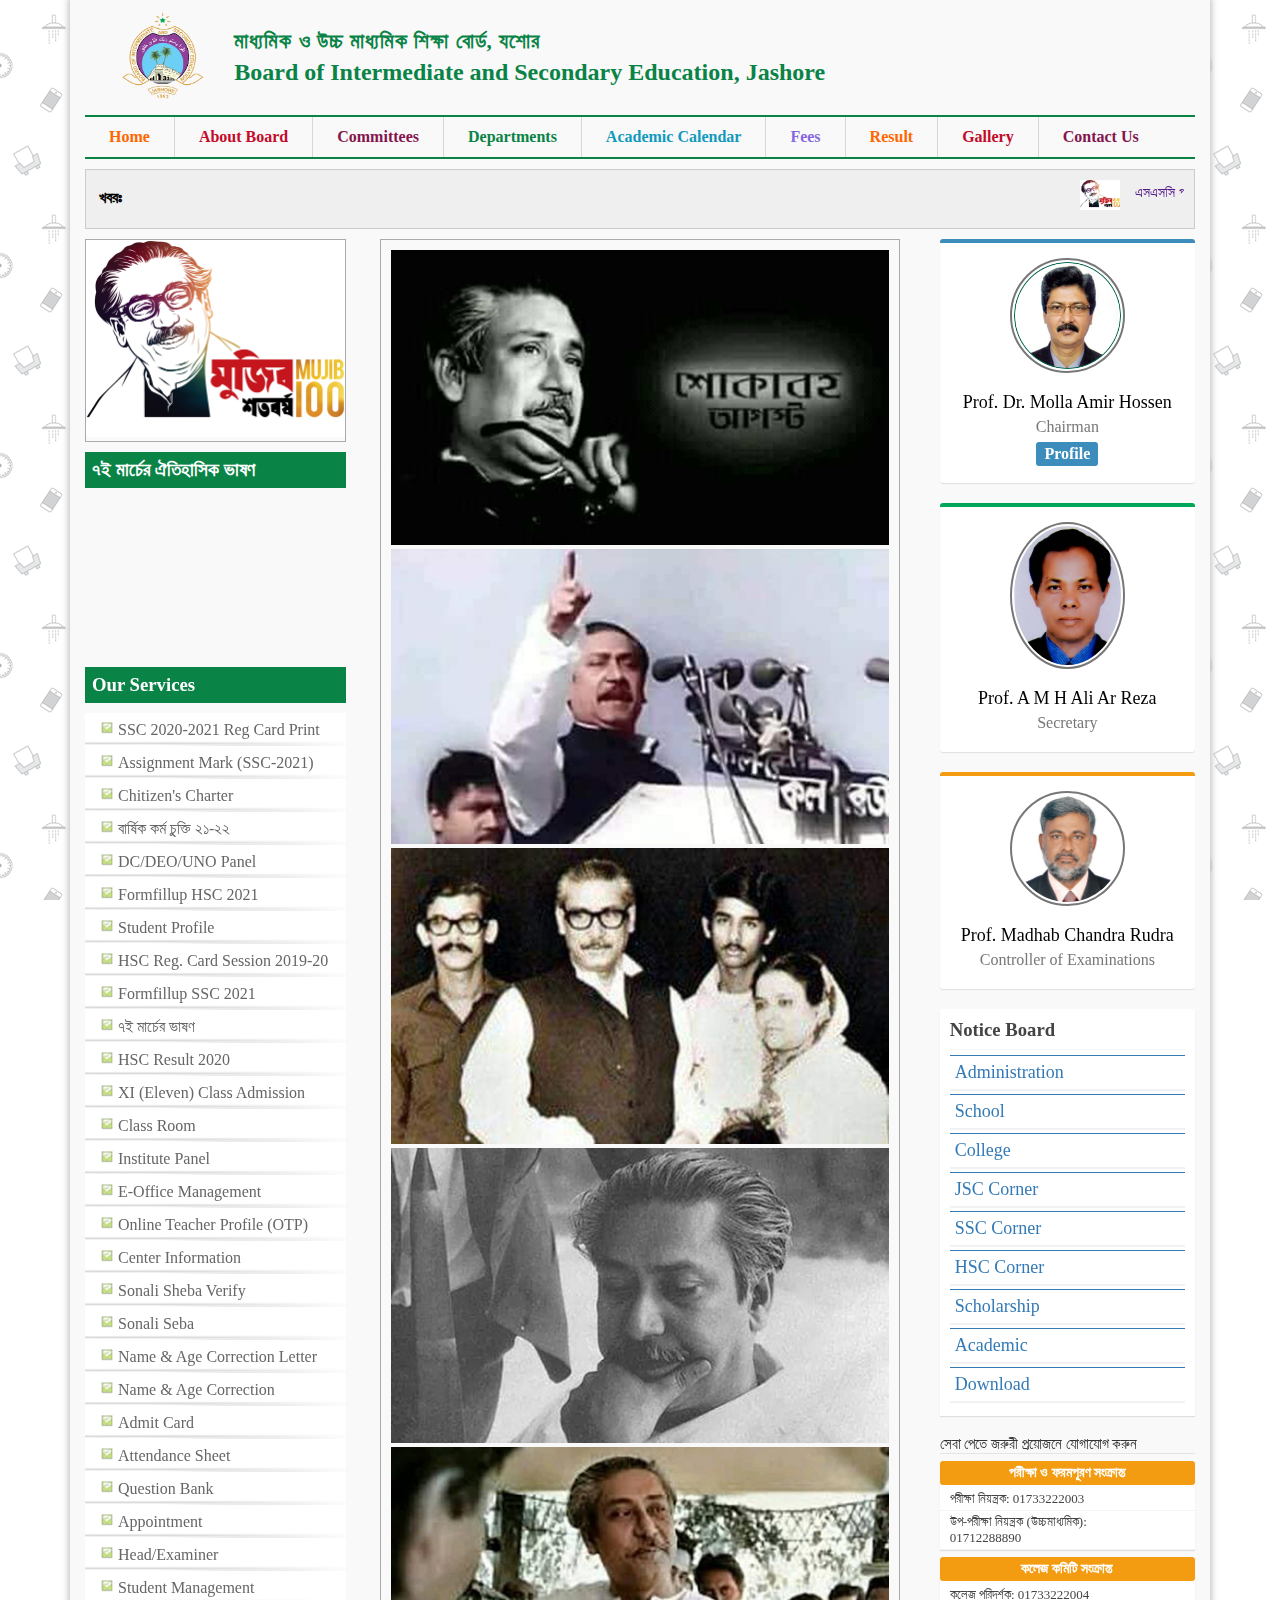
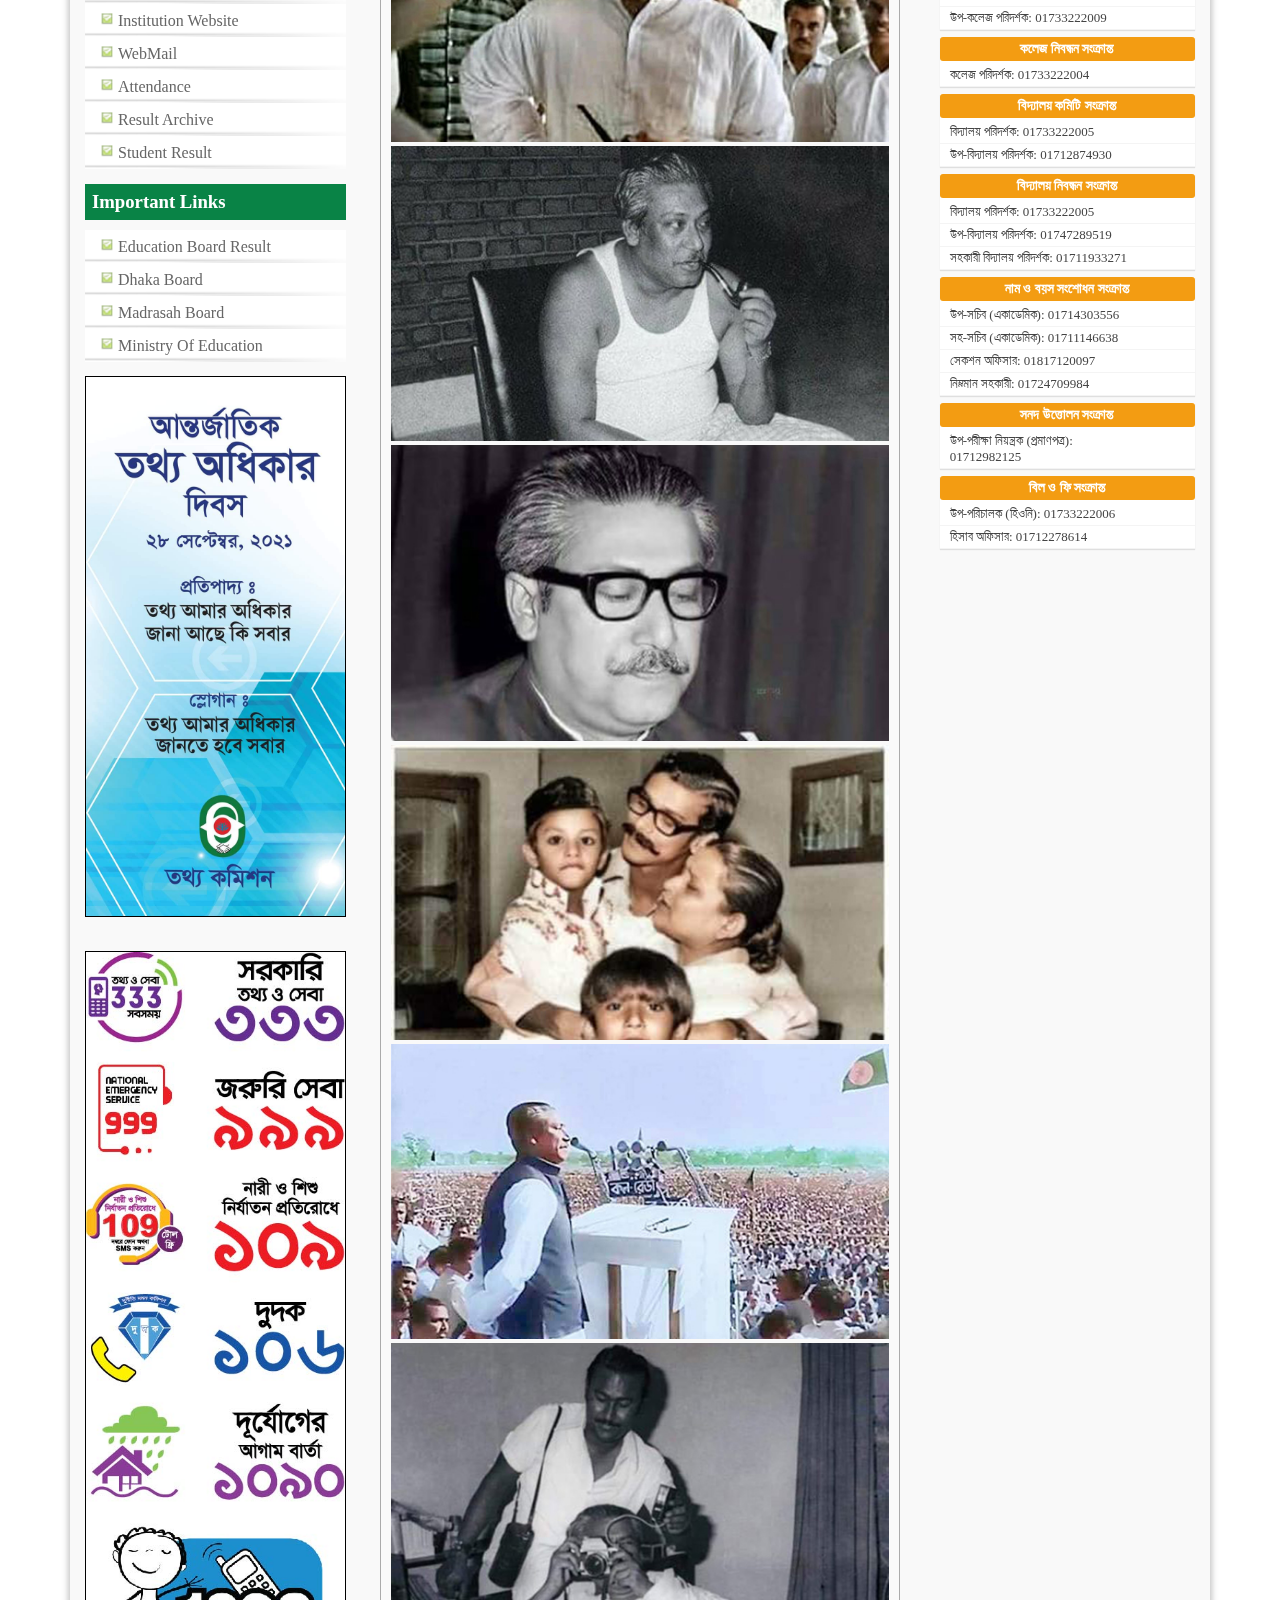
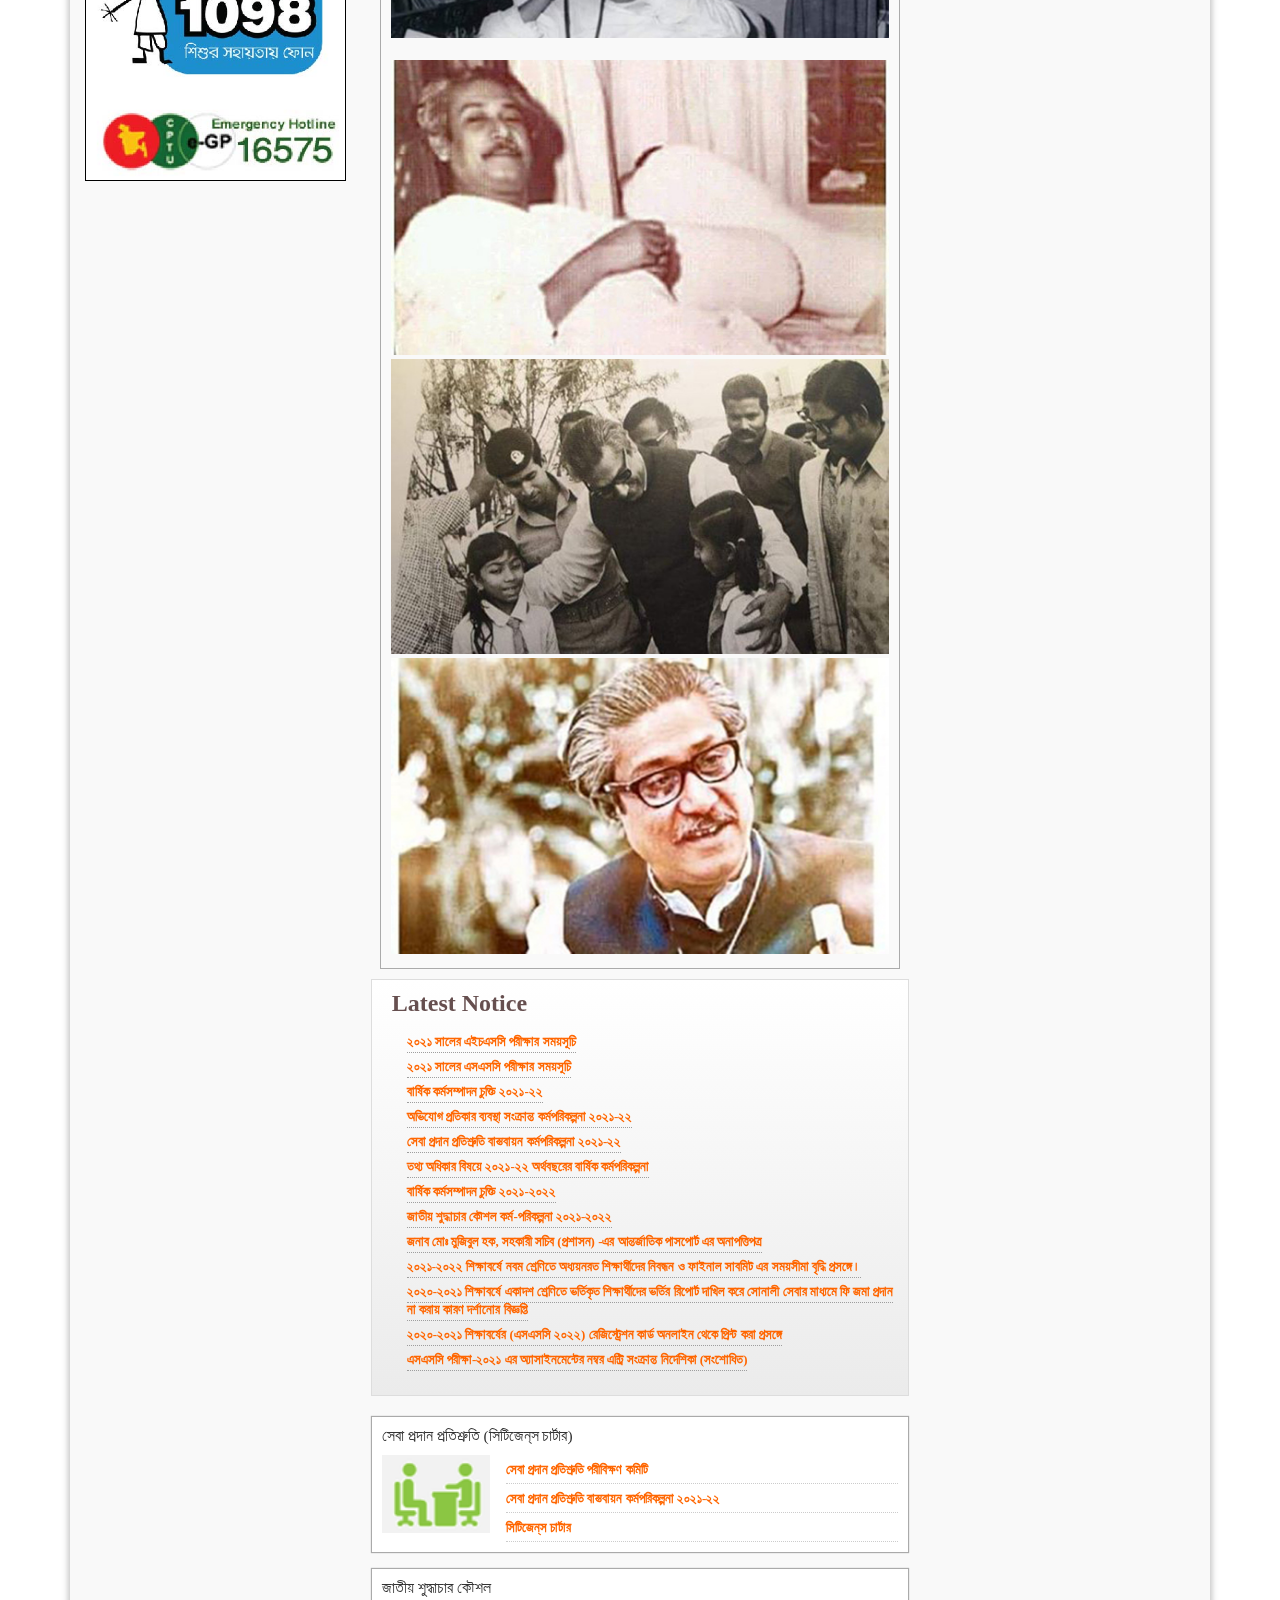
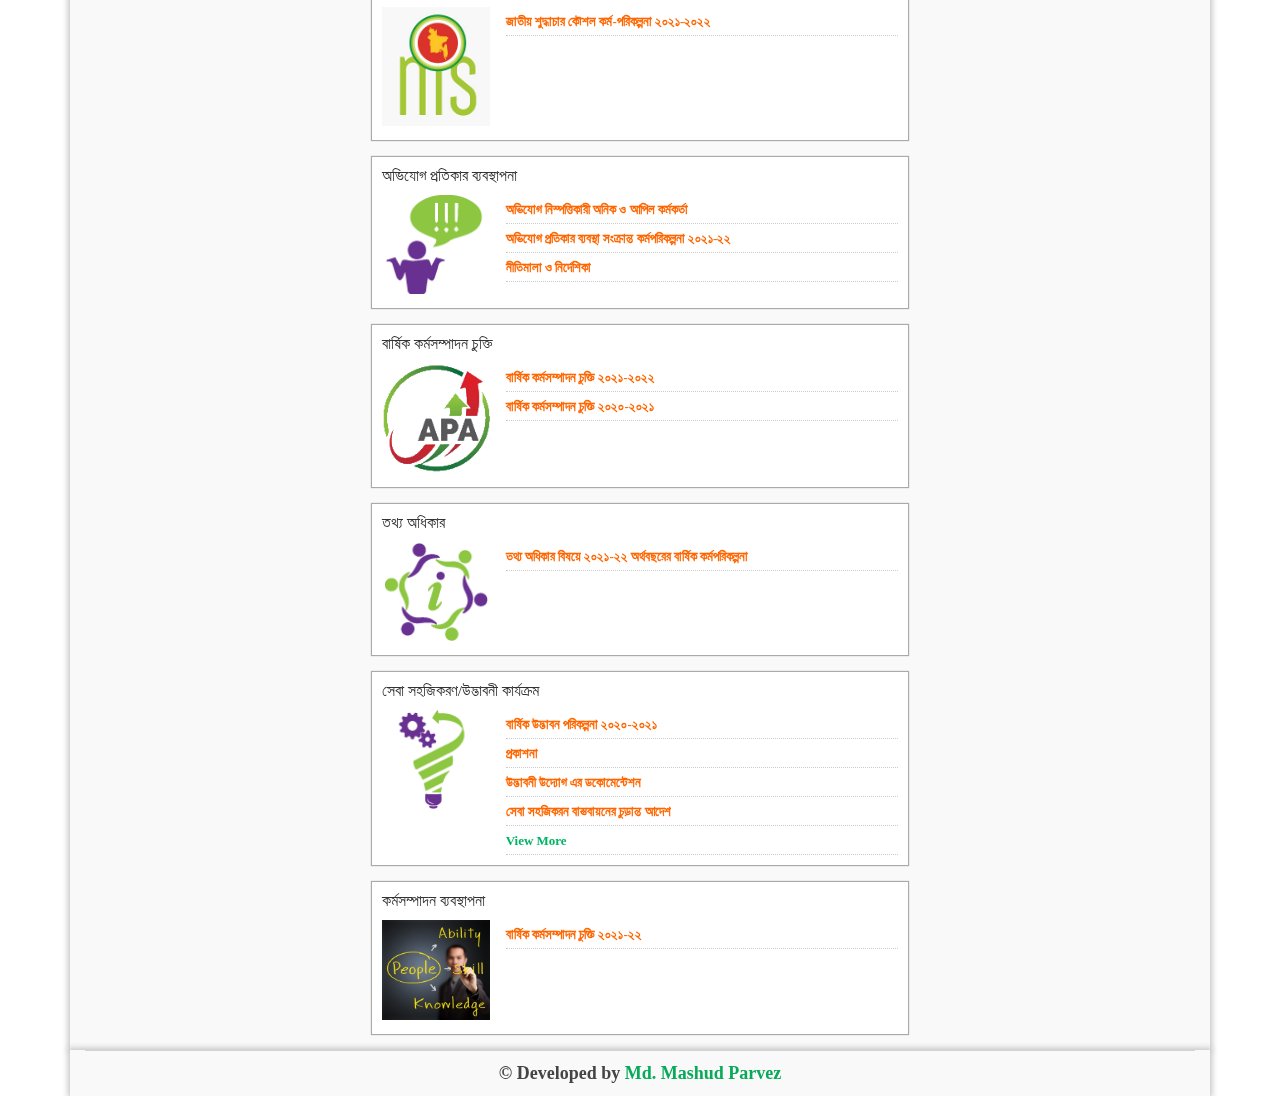
==== commit d70ac001: "update index" ====
--- a/index.html
+++ b/index.html
@@ -77,7 +77,7 @@
                             </li>
                             <li class="comittee-widthless"><a href="" class="comittee-nav">Committees</a></li>
                             <li class="department-widthless"><a href="" class="departments-nav">Departments</a></li>
-                            <li><a href="" class="academic-nav">Academic Calendar</a></li>
+                            <li class="academic-width-increase"><a href="" class="academic-nav">Academic Calendar</a></li>
                             <li><a href="" class="fees-nav">Fees</a></li>
                             <li class="result-li"><a href="" class="result-nav">Result</a>
                                 <ul class="result-ul">
--- a/responsive.css
+++ b/responsive.css
@@ -150,6 +150,20 @@
         display: block;
     }
     
+    a.about-nav {
+        pointer-events: none;
+         cursor: default;
+    }
+    
+    a.result-nav {
+        pointer-events: none;
+        cursor: default;
+    }
+    
+    li.academic-width-increase {
+        width: 220px;
+    }
+    
 }
 
 @media all and (max-width: 915px) {
@@ -167,8 +181,6 @@
     }
 
     .board-logo-side-text {
-        
-        
         padding-left: 0;
         flex-basis: 100%;
         justify-content: center;
@@ -232,6 +244,11 @@
         color: #fff;
         font-size: 20px;
     }
+    
+    .footer-wrap a p {
+        padding: 6px 0;
+        font-size: 15px;
+    }
 }
 
 @media all and (max-width: 615px) {
@@ -322,4 +339,4 @@
     .swiper {
         width: 285px;
     }
-}+}
